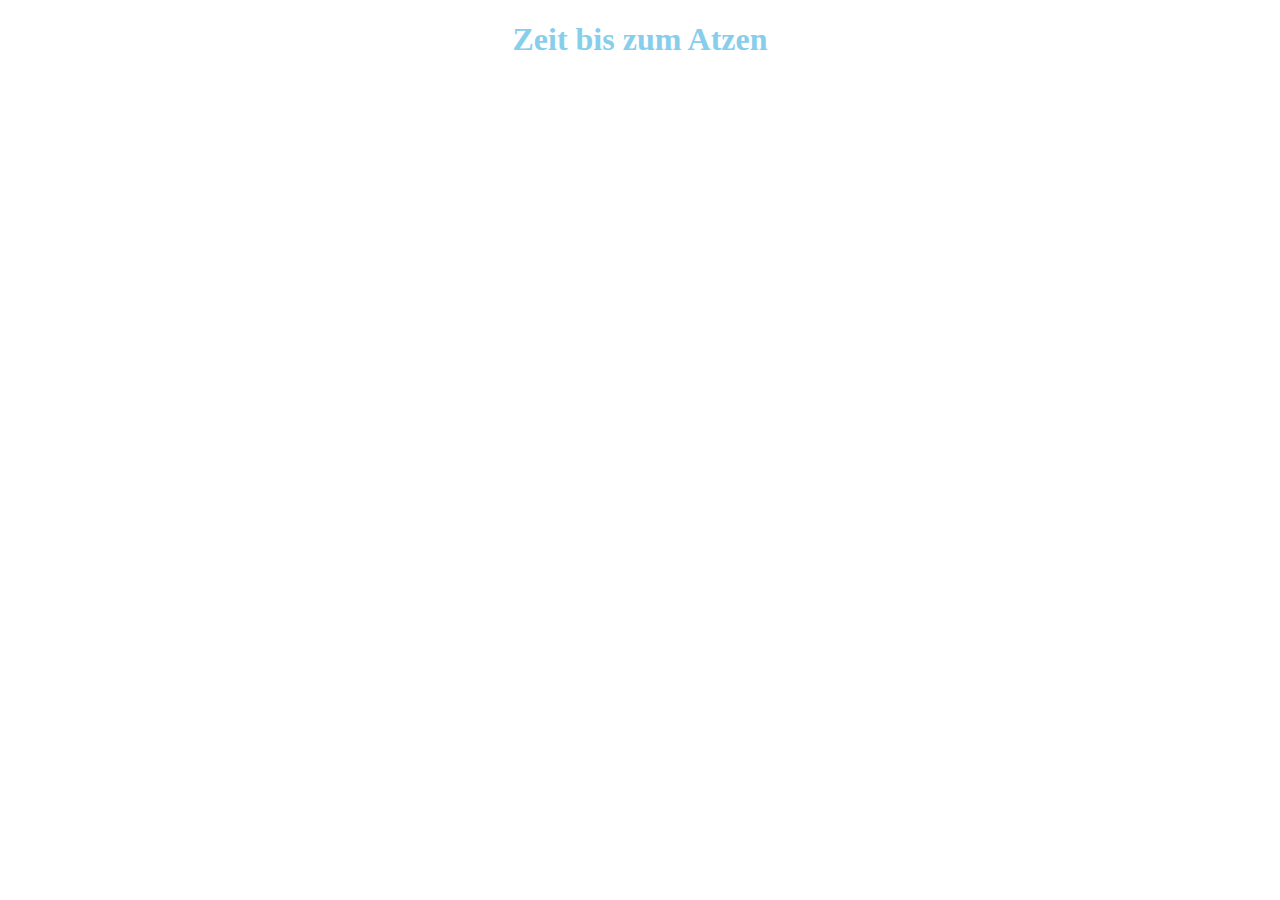
==== index.html @ c0ed5618 "erster commit" ====
<!DOCTYPE html>
<html lang="de">

<head>
    <meta charset="UTF-8">
    <meta http-equiv="X-UA-Compatible" content="IE=edge">
    <meta name="viewport" content="width=device-width, initial-scale=1.0">
    <title>Atzen Countdown</title>
    <link rel="stylesheet" href="styles.css">
</head>

<body>
    <h1 class="ueberschrift1">Zeit bis zum Atzen</h1>


</body>

</html>
---- styles.css ----
h1 {
    color: skyblue;
}

.ueberschrift1 {
    text-align: center;
}
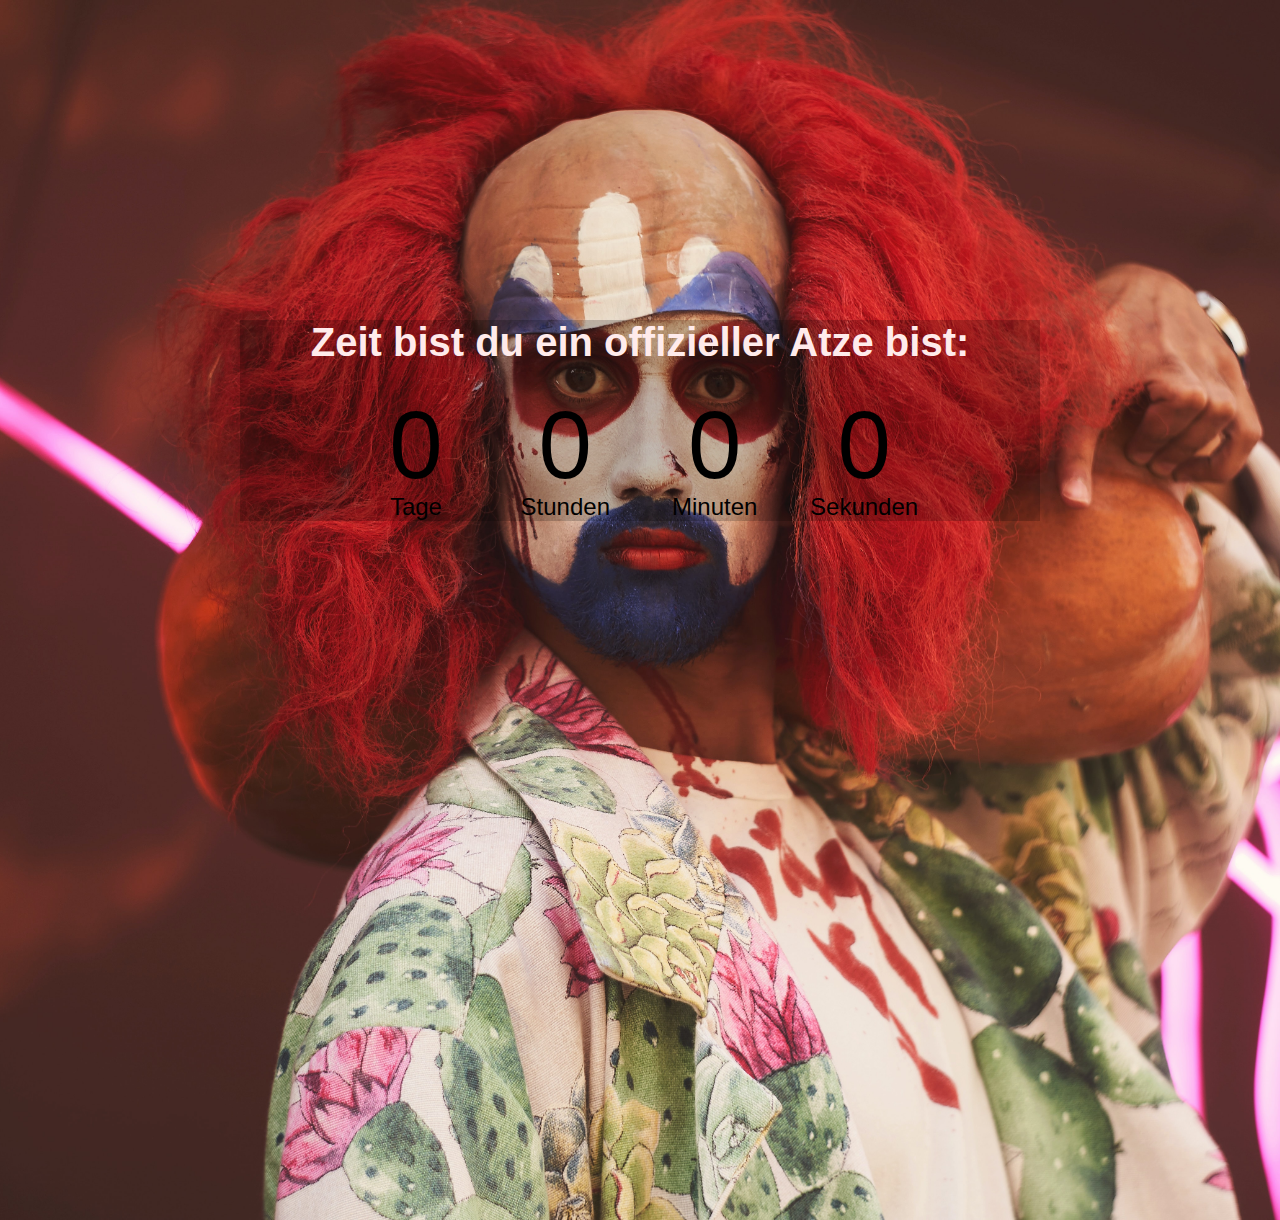
==== commit 4b958e9f: "html und css added" ====
--- a/index.html
+++ b/index.html
@@ -10,9 +10,27 @@
 </head>
 
 <body>
-    <h1 class="ueberschrift1">Zeit bis zum Atzen</h1>
-
-
+    <div class="body-wrapper">
+        <h1 class="ueberschrift-1">Zeit bist du ein offizieller Atze bist:</h1>
+        <div class="countdown-container">
+            <div class="countdownEL days-container">
+                <p class="big-text" class="days">0</p>
+                <span>Tage</span>
+            </div>
+            <div class="countdownEL hours-container">
+                <p class="big-text" class="hours">0</p>
+                <span>Stunden</span>
+            </div>
+            <div class="countdownEL minutes-container">
+                <p class="big-text" class="minutes">0</p>
+                <span>Minuten</span>
+            </div>
+            <div class="countdownEL seconds-container">
+                <p class="big-text" class="seconds">0</p>
+                <span>Sekunden</span>
+            </div>
+        </div>
+    </div>
 </body>
 
 </html>--- a/styles.css
+++ b/styles.css
@@ -1,7 +1,41 @@
-h1 {
-    color: skyblue;
+
+body {
+    box-sizing: border-box;
+    background-image: url(./clownL.jpg);
+    background-position: center bottom;
+    background-size: cover;
+    min-height: 100vh;
+    font-family: "Poppins", sans-serif;
+    margin: 0;
+}
+.body-wrapper {
+    background-color: rgba(0, 0, 0, 0.2);
+    width: 50rem;
+    margin: auto;
 }
 
-.ueberschrift1 {
+.ueberschrift-1 {
+    text-align:center;
+    margin-top: 20rem;
+    font-size: 2.5rem;
+    color:rgb(255, 235, 235)
+}
+
+.countdown-container {
+    display: flex;
+    justify-content: center;
+    margin-top: 2rem; 
+}
+.big-text {
+    font-size: 6rem;
+    line-height:1;
+    margin: 0 3rem;
+}
+.countdown-container span {
+    font-size: 1.5rem;
+    text-align: center; 
+}
+
+.countdownEL {
     text-align: center;
 }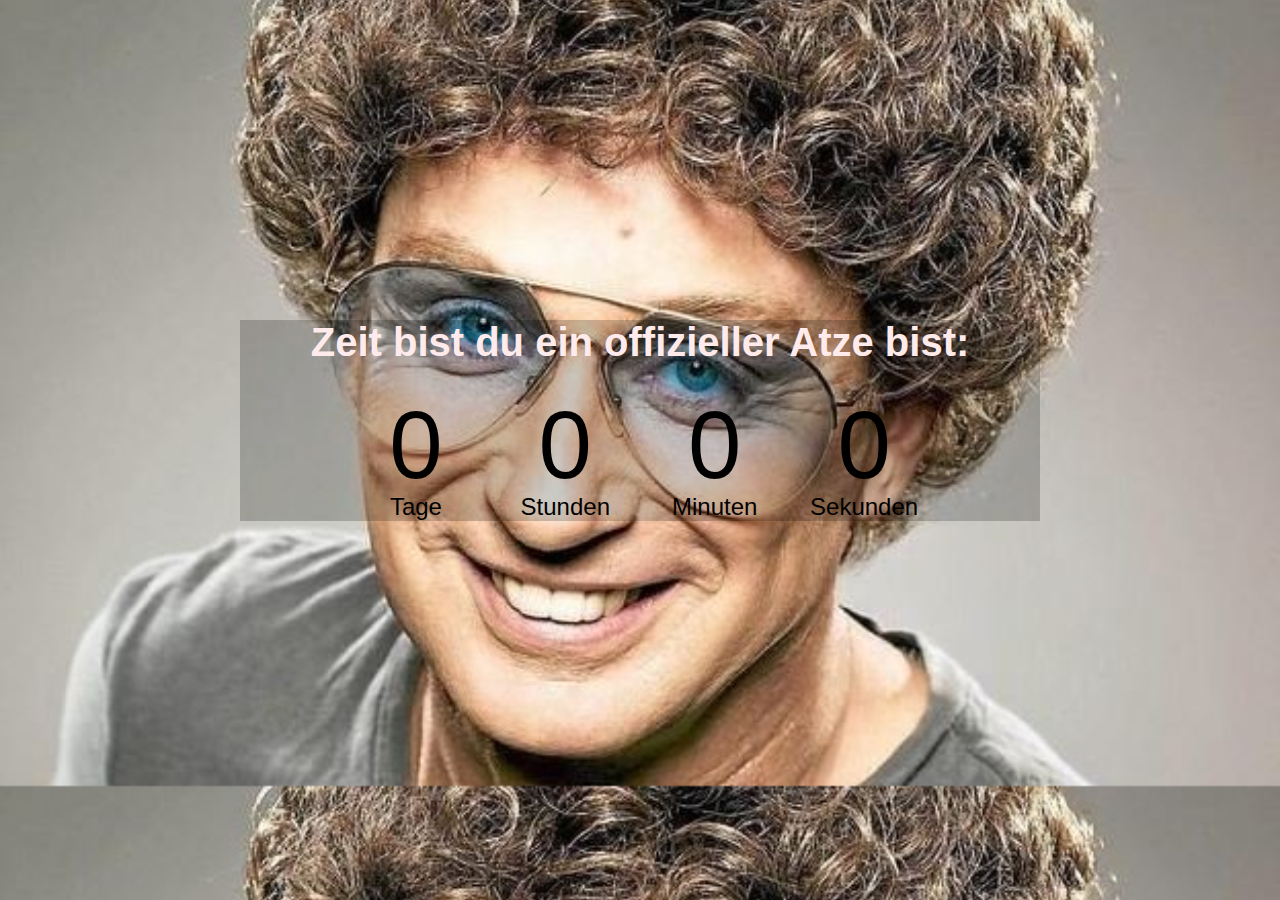
==== commit 925861e2: "added" ====
--- a/index.html
+++ b/index.html
@@ -7,6 +7,7 @@
     <meta name="viewport" content="width=device-width, initial-scale=1.0">
     <title>Atzen Countdown</title>
     <link rel="stylesheet" href="styles.css">
+    <script src="app.js"></script>
 </head>
 
 <body>
--- a/styles.css
+++ b/styles.css
@@ -1,10 +1,10 @@
 
 body {
     box-sizing: border-box;
-    background-image: url(./clownL.jpg);
-    background-position: center bottom;
+    background-image: url(atze.jpg);
+    background-position: center;
     background-size: cover;
-    min-height: 100vh;
+    min-height: 50vh;
     font-family: "Poppins", sans-serif;
     margin: 0;
 }
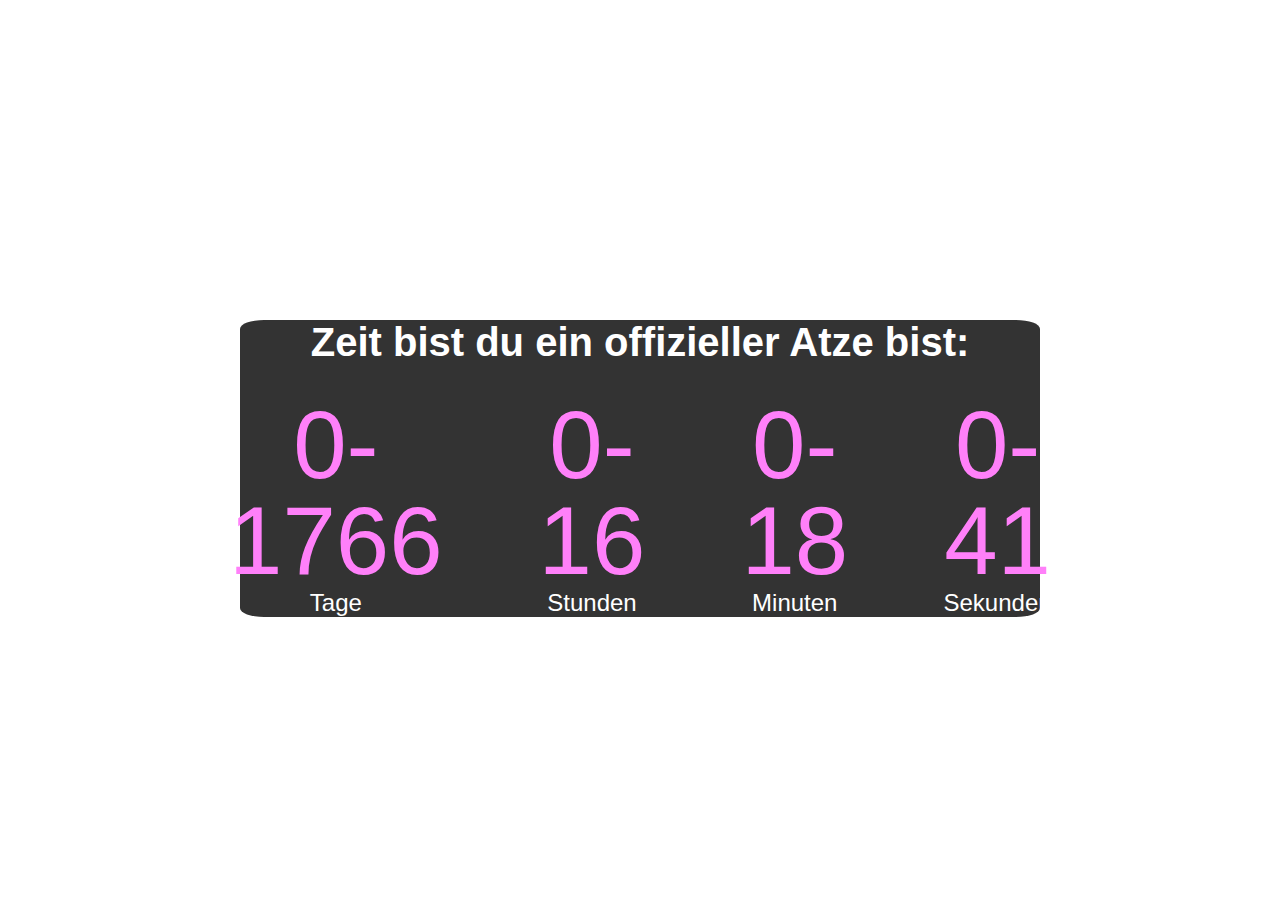
==== commit 1677d29a: "added js div connection & formatTime function" ====
--- a/index.html
+++ b/index.html
@@ -7,7 +7,7 @@
     <meta name="viewport" content="width=device-width, initial-scale=1.0">
     <title>Atzen Countdown</title>
     <link rel="stylesheet" href="styles.css">
-    <script src="app.js"></script>
+    <script src="app.js" defer></script>
 </head>
 
 <body>
@@ -15,23 +15,24 @@
         <h1 class="ueberschrift-1">Zeit bist du ein offizieller Atze bist:</h1>
         <div class="countdown-container">
             <div class="countdownEL days-container">
-                <p class="big-text" class="days">0</p>
+                <p class="big-text" id="days">0</p>
                 <span>Tage</span>
             </div>
             <div class="countdownEL hours-container">
-                <p class="big-text" class="hours">0</p>
+                <p class="big-text" id="hours">0</p>
                 <span>Stunden</span>
             </div>
             <div class="countdownEL minutes-container">
-                <p class="big-text" class="minutes">0</p>
+                <p class="big-text" id="minutes">0</p>
                 <span>Minuten</span>
             </div>
             <div class="countdownEL seconds-container">
-                <p class="big-text" class="seconds">0</p>
+                <p class="big-text" id="seconds">0</p>
                 <span>Sekunden</span>
             </div>
         </div>
     </div>
+
 </body>
 
 </html>--- a/styles.css
+++ b/styles.css
@@ -1,7 +1,7 @@
 
 body {
     box-sizing: border-box;
-    background-image: url(atze.jpg);
+    background-image: url(https://www.dasdie.de/images/media/image/841/plakatfoto-atze-schroeeder-1-c-mts-live-it_detail.jpg);
     background-position: center;
     background-size: cover;
     min-height: 50vh;
@@ -9,16 +9,17 @@
     margin: 0;
 }
 .body-wrapper {
-    background-color: rgba(0, 0, 0, 0.2);
+    background-color: rgba(0, 0, 0, 0.8);
     width: 50rem;
     margin: auto;
+    border-radius: 3%;
 }
 
 .ueberschrift-1 {
     text-align:center;
     margin-top: 20rem;
     font-size: 2.5rem;
-    color:rgb(255, 235, 235)
+    color:rgb(255, 255, 255)
 }
 
 .countdown-container {
@@ -30,10 +31,12 @@
     font-size: 6rem;
     line-height:1;
     margin: 0 3rem;
+    color: rgb(255, 128, 249);
 }
 .countdown-container span {
     font-size: 1.5rem;
     text-align: center; 
+    color: white;
 }
 
 .countdownEL {
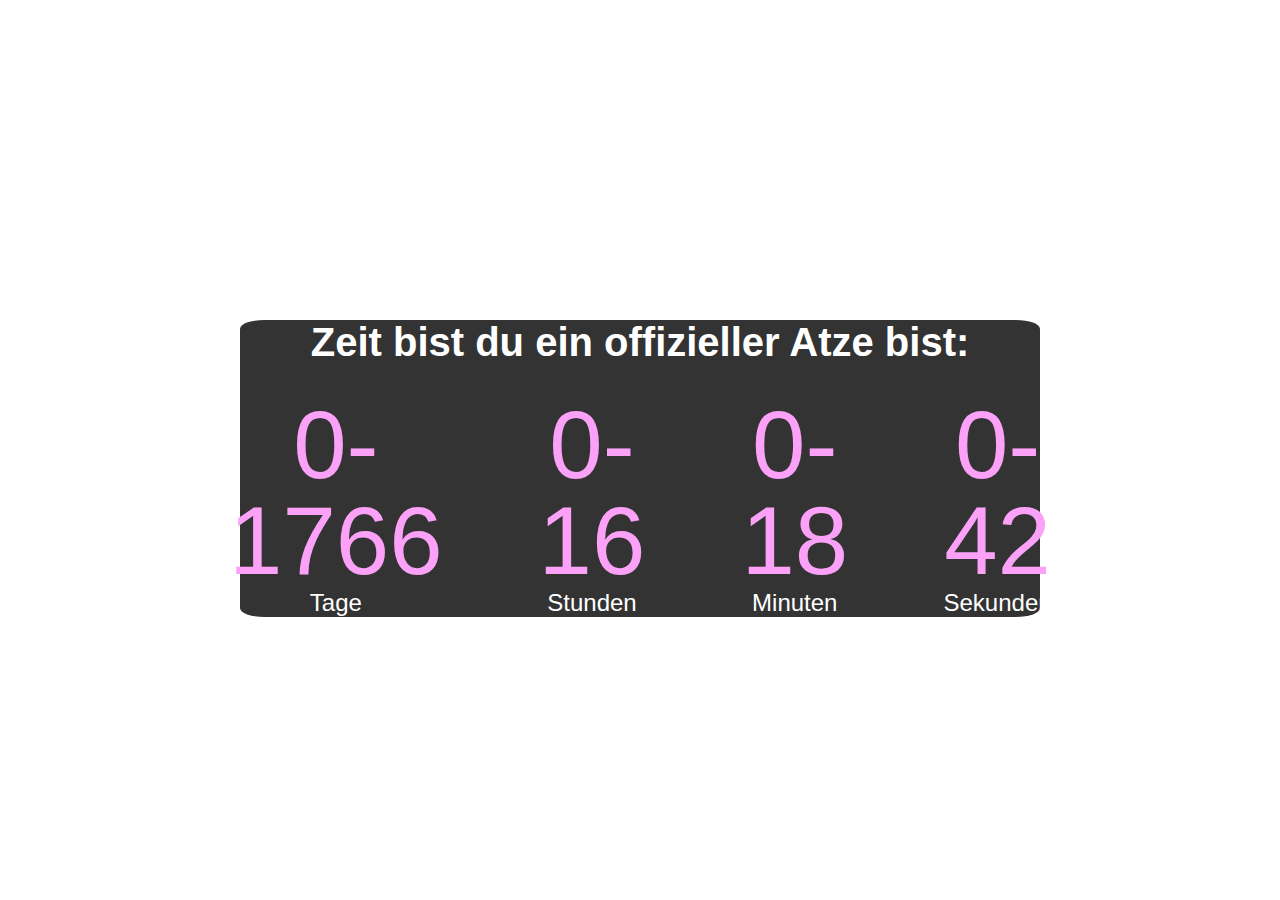
==== commit bc1c332f: "css fixes" ====
--- a/index.html
+++ b/index.html
@@ -11,28 +11,33 @@
 </head>
 
 <body>
-    <div class="body-wrapper">
-        <h1 class="ueberschrift-1">Zeit bist du ein offizieller Atze bist:</h1>
-        <div class="countdown-container">
-            <div class="countdownEL days-container">
-                <p class="big-text" id="days">0</p>
-                <span>Tage</span>
-            </div>
-            <div class="countdownEL hours-container">
-                <p class="big-text" id="hours">0</p>
-                <span>Stunden</span>
-            </div>
-            <div class="countdownEL minutes-container">
-                <p class="big-text" id="minutes">0</p>
-                <span>Minuten</span>
-            </div>
-            <div class="countdownEL seconds-container">
-                <p class="big-text" id="seconds">0</p>
-                <span>Sekunden</span>
+    <div class="page1">
+        <div class="countdown">
+            <h1 class="ueberschrift-1">Zeit bist du ein offizieller Atze bist:</h1>
+            <div class="countdown-container">
+                <div class="countdownEL days-container">
+                    <p class="big-text" id="days">0</p>
+                    <span>Tage</span>
+                </div>
+                <div class="countdownEL hours-container">
+                    <p class="big-text" id="hours">0</p>
+                    <span>Stunden</span>
+                </div>
+                <div class="countdownEL minutes-container">
+                    <p class="big-text" id="minutes">0</p>
+                    <span>Minuten</span>
+                </div>
+                <div class="countdownEL seconds-container">
+                    <p class="big-text" id="seconds">0</p>
+                    <span>Sekunden</span>
+                </div>
             </div>
         </div>
     </div>
-
+    <div class="Page2">
+        <p>
+        </p>
+    </div>
 </body>
 
 </html>--- a/styles.css
+++ b/styles.css
@@ -1,23 +1,26 @@
-
 body {
     box-sizing: border-box;
+    font-family: "Poppins", sans-serif;
+    margin: 0;
     background-image: url(https://www.dasdie.de/images/media/image/841/plakatfoto-atze-schroeeder-1-c-mts-live-it_detail.jpg);
     background-position: center;
     background-size: cover;
-    min-height: 50vh;
-    font-family: "Poppins", sans-serif;
-    margin: 0;
 }
-.body-wrapper {
+
+.page1 {
+
+    min-height:50vh;
+}
+.countdown {
     background-color: rgba(0, 0, 0, 0.8);
     width: 50rem;
     margin: auto;
     border-radius: 3%;
+    margin-top: 20rem;
 }
 
 .ueberschrift-1 {
     text-align:center;
-    margin-top: 20rem;
     font-size: 2.5rem;
     color:rgb(255, 255, 255)
 }
@@ -31,7 +34,7 @@
     font-size: 6rem;
     line-height:1;
     margin: 0 3rem;
-    color: rgb(255, 128, 249);
+    color: rgb(251, 161, 247);
 }
 .countdown-container span {
     font-size: 1.5rem;
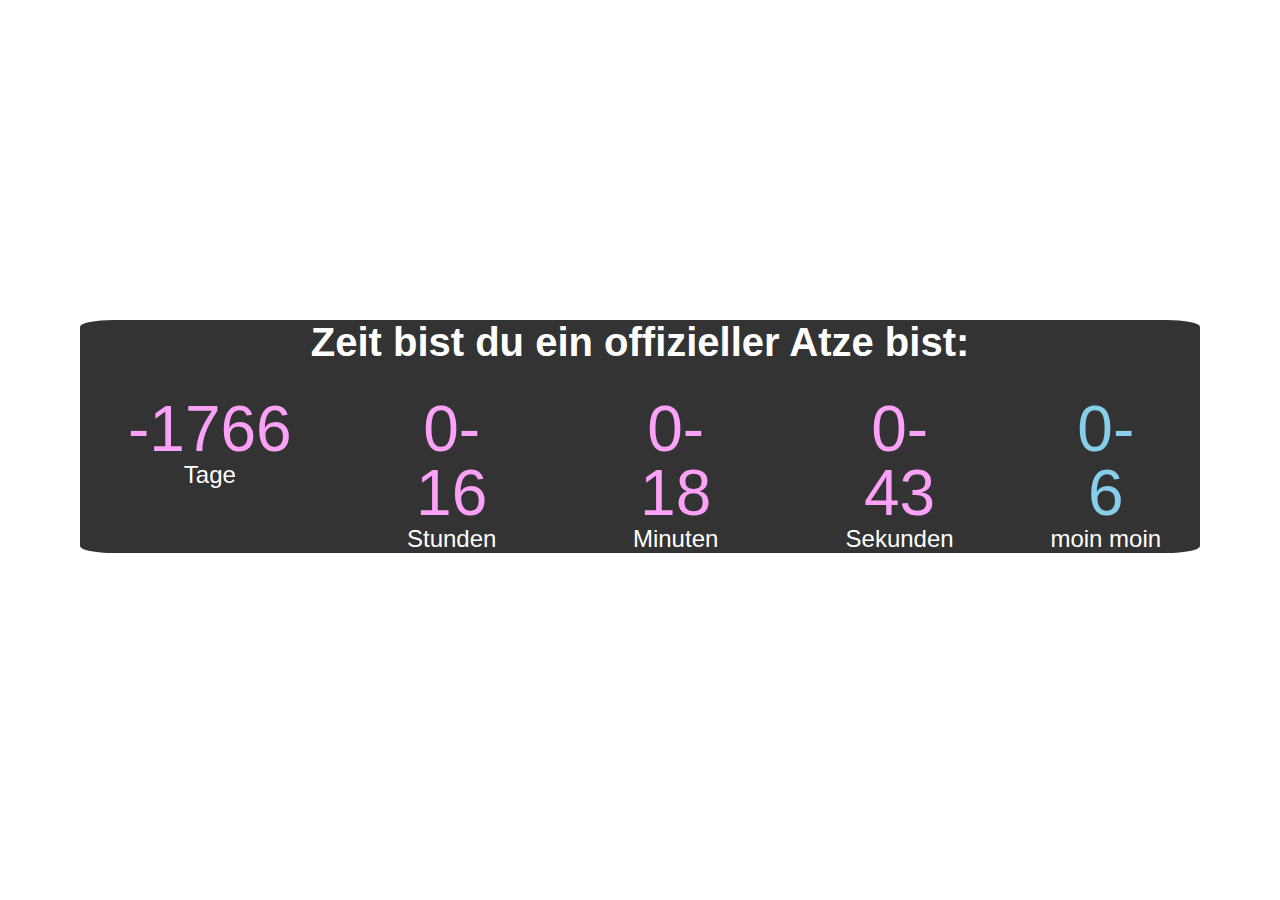
==== commit f9d5cd07: "added zehntel" ====
--- a/index.html
+++ b/index.html
@@ -30,14 +30,18 @@
                 <div class="countdownEL seconds-container">
                     <p class="big-text" id="seconds">0</p>
                     <span>Sekunden</span>
+
+                </div>
+                <div class="countdownEL zehntel-container">
+                    <p class="big-text" id="zehntel">0</p>
+                    <span>moin moin</span>
                 </div>
             </div>
         </div>
-    </div>
-    <div class="Page2">
-        <p>
-        </p>
-    </div>
+        <div class="Page2">
+            <p>
+            </p>
+        </div>
 </body>
 
 </html>--- a/styles.css
+++ b/styles.css
@@ -13,7 +13,7 @@
 }
 .countdown {
     background-color: rgba(0, 0, 0, 0.8);
-    width: 50rem;
+    width: 70rem;
     margin: auto;
     border-radius: 3%;
     margin-top: 20rem;
@@ -31,7 +31,7 @@
     margin-top: 2rem; 
 }
 .big-text {
-    font-size: 6rem;
+    font-size: 4rem;
     line-height:1;
     margin: 0 3rem;
     color: rgb(251, 161, 247);
@@ -44,4 +44,9 @@
 
 .countdownEL {
     text-align: center;
+}
+
+
+#zehntel {
+    color: skyblue;
 }